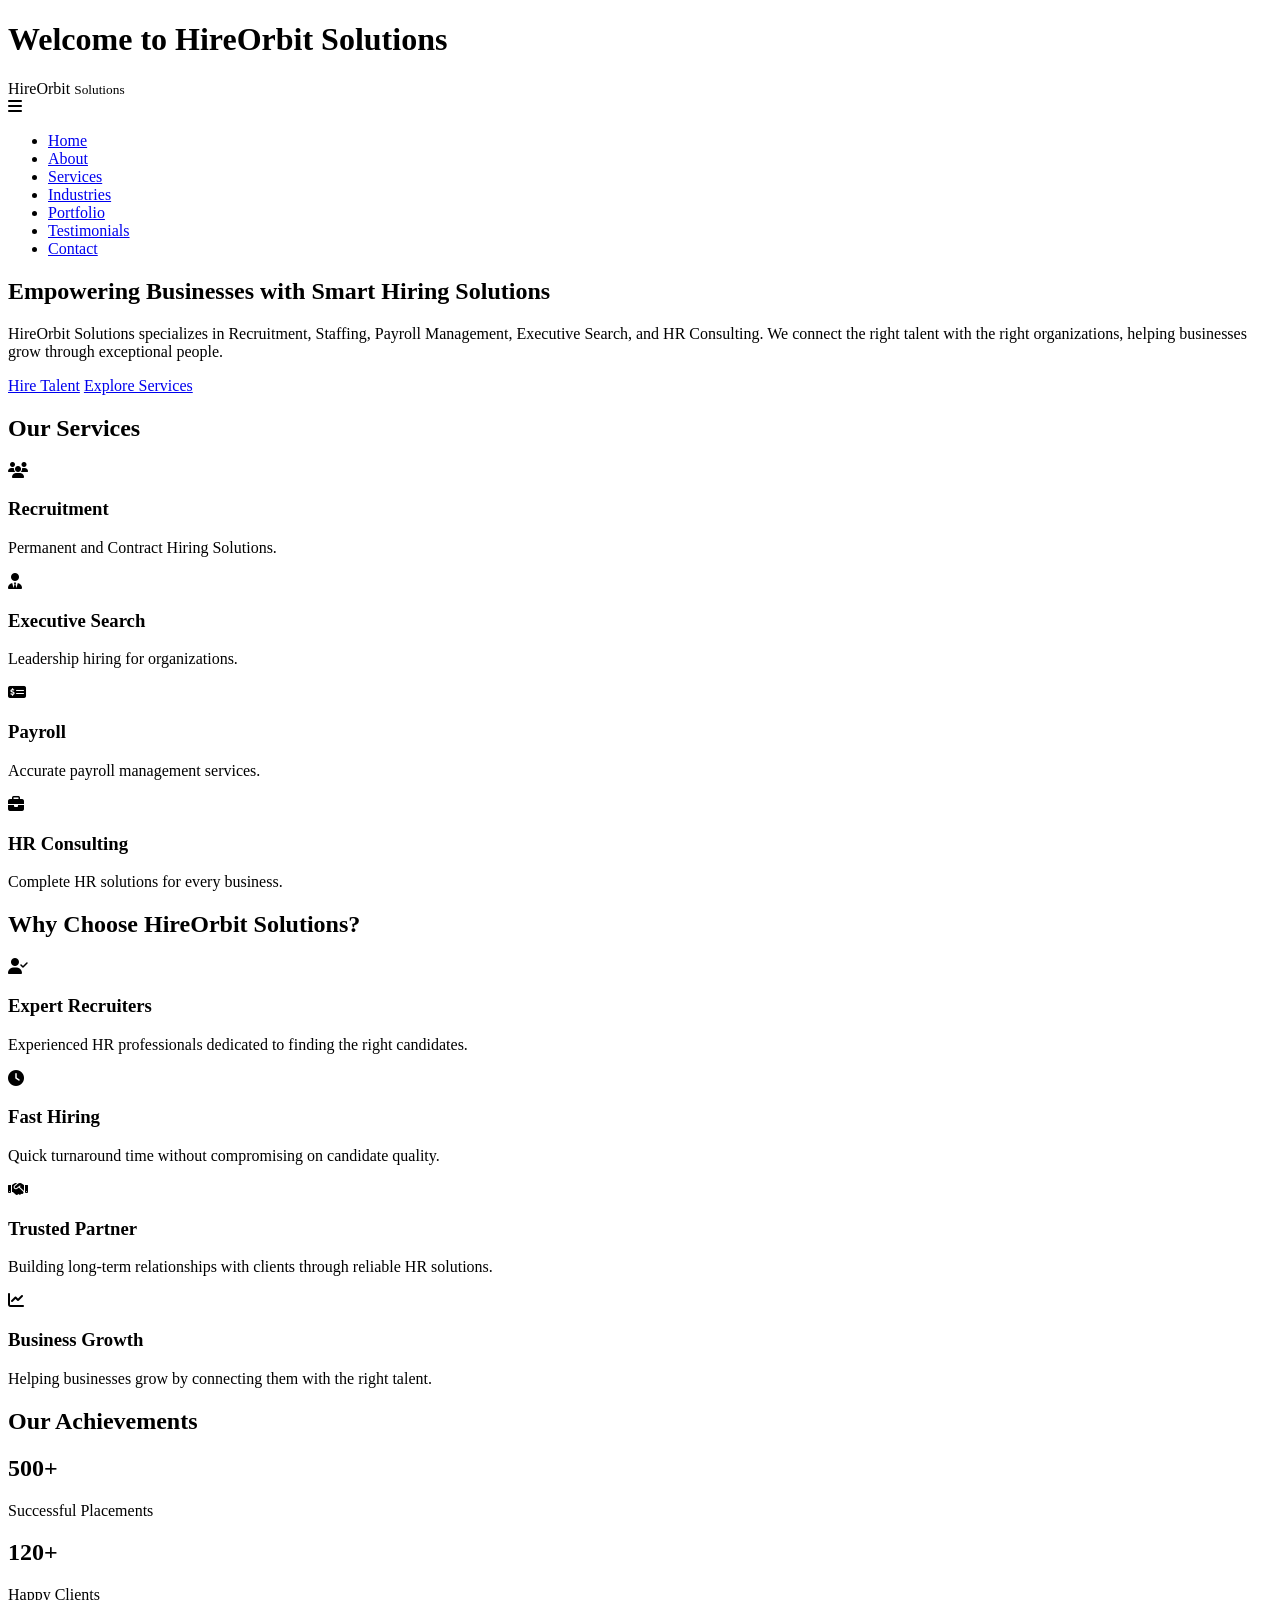
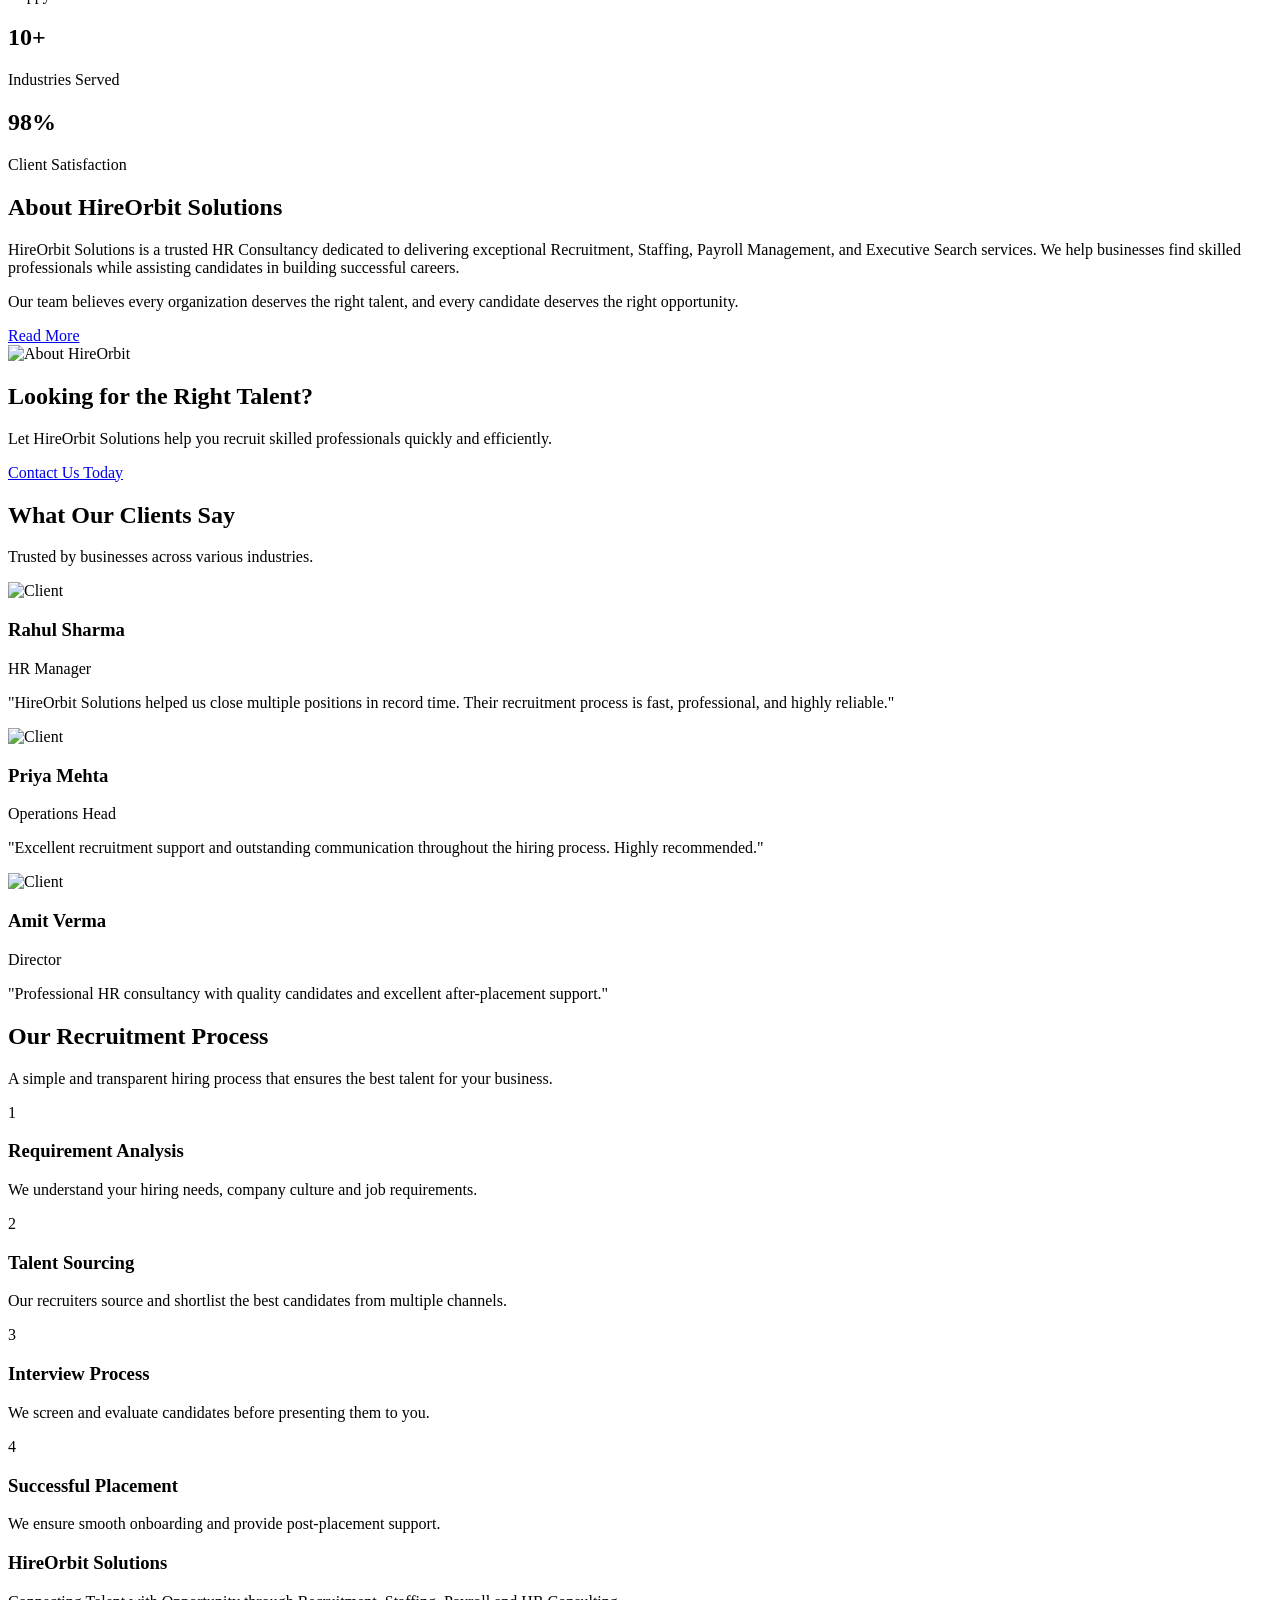
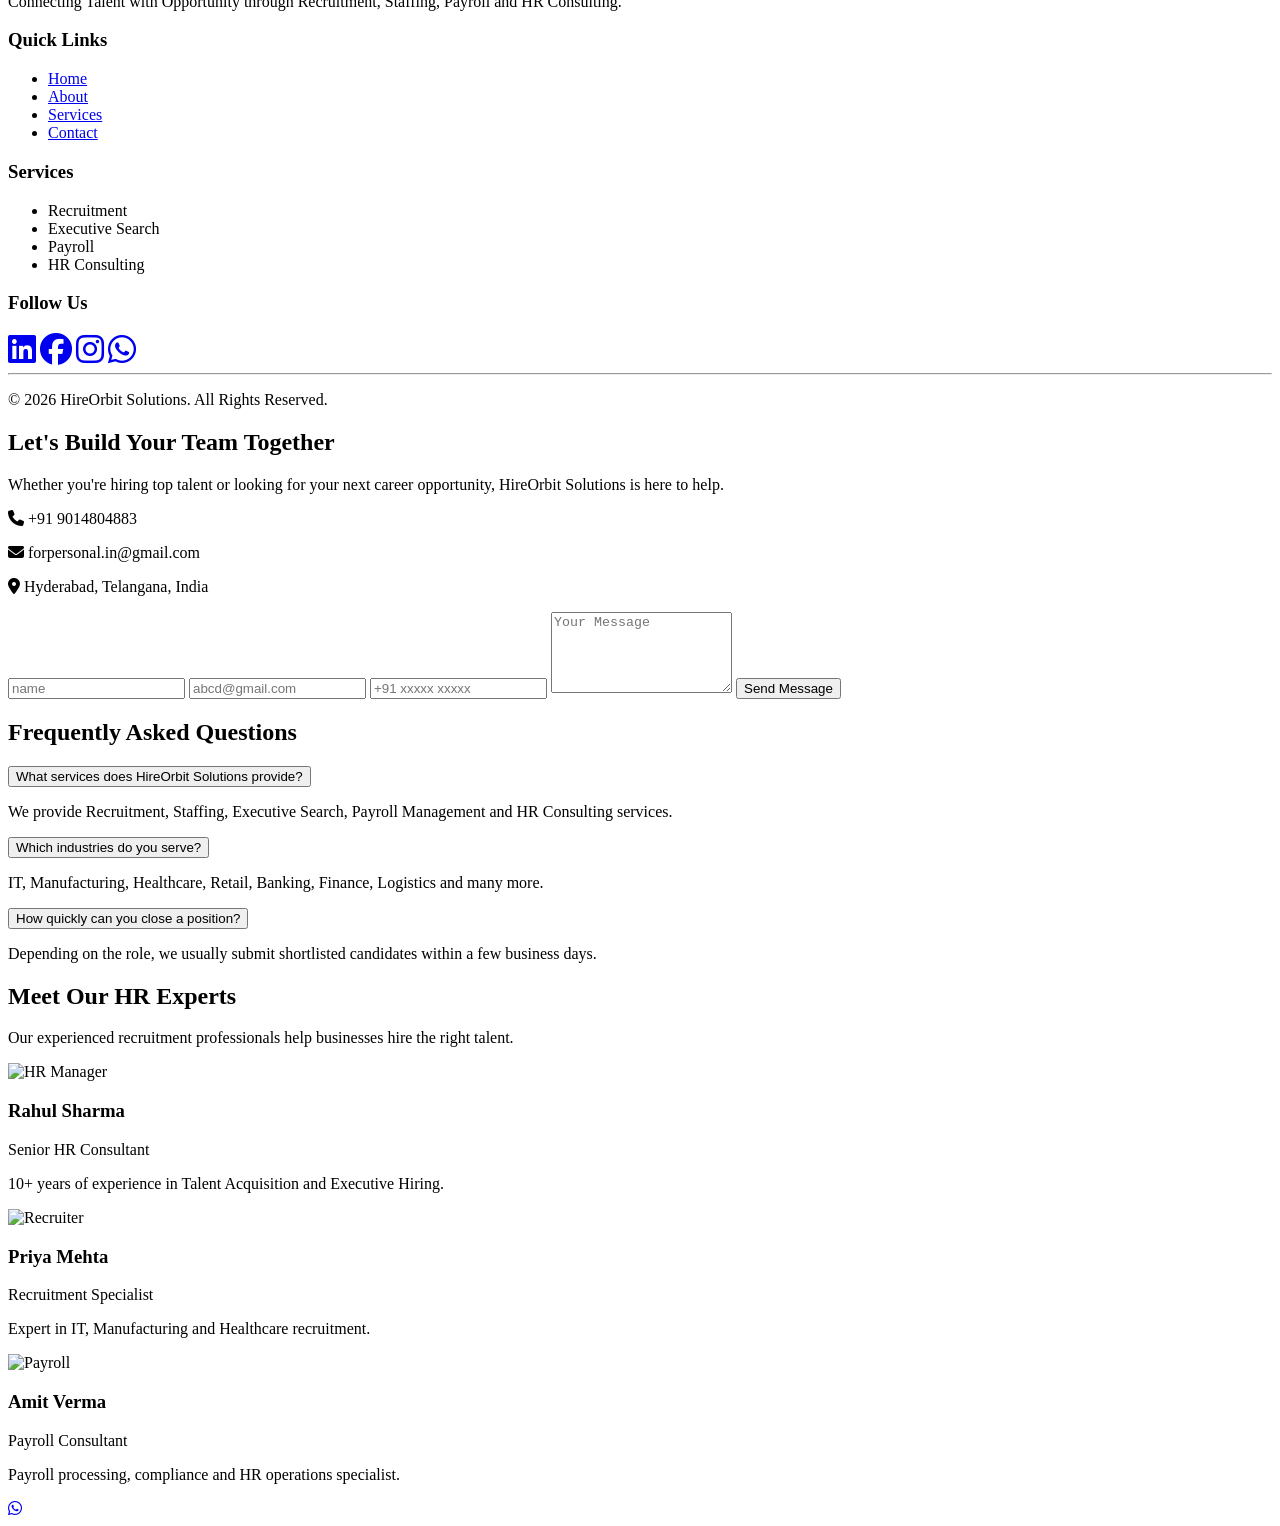
==== index.html @ 3b570f57 "Add files via upload" ====
<!DOCTYPE html>
<html>
<head>
    <title>HireOrbit Solutions</title>
</head>
<body>
    <h1>Welcome to HireOrbit Solutions</h1>
</body>
</html>
<!DOCTYPE html>
<html lang="en">
<head>
    <meta charset="UTF-8">
    <meta name="viewport" content="width=device-width, initial-scale=1.0">
    <title>HireOrbit Solutions</title>

    <!-- CSS -->
    <link rel="stylesheet" href="css/style.css">

    <!-- Google Fonts -->
    <link href="https://fonts.googleapis.com/css2?family=Poppins:wght@300;400;500;600;700&display=swap" rel="stylesheet">

    <!-- Font Awesome -->
    <link rel="stylesheet"
    href="https://cdnjs.cloudflare.com/ajax/libs/font-awesome/6.5.2/css/all.min.css">

</head>

<body>

<!-- Navigation -->

<nav class="navbar">

    <div class="logo">
        <span class="logo-text">
            Hire<span class="orange">Orbit</span>
            <small>Solutions</small>
        </span>
    </div>

    <div class="menu-toggle">
        <i class="fas fa-bars"></i>
    </div>

    <ul class="nav-links">

        <li><a href="#">Home</a></li>
        <li><a href="about.html">About</a></li>
        <li><a href="services.html">Services</a></li>
        <li><a href="industries.html">Industries</a></li>
        <li><a href="portfolio.html">Portfolio</a></li>
        <li><a href="testimonials.html">Testimonials</a></li>
        <li><a href="contact.html">Contact</a></li>

    </ul>

</nav>

<!-- Hero Section -->

<section class="hero">

    <div class="hero-content">

        <h1>
            Empowering Businesses with <span>Smart Hiring Solutions</span>
        </h1>

        <p>
            HireOrbit Solutions specializes in Recruitment, Staffing, Payroll Management, Executive Search, and HR Consulting. We connect the right talent with the right organizations, helping businesses grow through exceptional people.
        </p>

        <div class="hero-buttons">

            <a href="contact.html" class="btn">Hire Talent</a>

            <a href="services.html" class="btn-outline">
                Explore Services
            </a>

        </div>

    </div>

</section>

<!-- Services -->

<section class="services">

<h2>Our Services</h2>

<div class="service-container">

<div class="card">

<i class="fa-solid fa-users"></i>

<h3>Recruitment</h3>

<p>Permanent and Contract Hiring Solutions.</p>

</div>

<div class="card">

<i class="fa-solid fa-user-tie"></i>

<h3>Executive Search</h3>

<p>Leadership hiring for organizations.</p>

</div>

<div class="card">

<i class="fa-solid fa-money-check-dollar"></i>

<h3>Payroll</h3>

<p>Accurate payroll management services.</p>

</div>

<div class="card">

<i class="fa-solid fa-briefcase"></i>

<h3>HR Consulting</h3>

<p>Complete HR solutions for every business.</p>

</div>

</div>

</section>

<section class="why-us">

    <h2>Why Choose HireOrbit Solutions?</h2>

    <div class="service-container">

        <div class="card">
            <i class="fas fa-user-check"></i>
            <h3>Expert Recruiters</h3>
            <p>Experienced HR professionals dedicated to finding the right candidates.</p>
        </div>

        <div class="card">
            <i class="fas fa-clock"></i>
            <h3>Fast Hiring</h3>
            <p>Quick turnaround time without compromising on candidate quality.</p>
        </div>

        <div class="card">
            <i class="fas fa-handshake"></i>
            <h3>Trusted Partner</h3>
            <p>Building long-term relationships with clients through reliable HR solutions.</p>
        </div>

        <div class="card">
            <i class="fas fa-chart-line"></i>
            <h3>Business Growth</h3>
            <p>Helping businesses grow by connecting them with the right talent.</p>
        </div>

    </div>

</section>

<!-- Footer -->

<!-- Statistics Section -->

<section class="stats">

    <h2>Our Achievements</h2>

    <div class="stats-container">

        <div class="stat-box">
            <h1>500+</h1>
            <p>Successful Placements</p>
        </div>

        <div class="stat-box">
            <h1>120+</h1>
            <p>Happy Clients</p>
        </div>

        <div class="stat-box">
            <h1>10+</h1>
            <p>Industries Served</p>
        </div>

        <div class="stat-box">
            <h1>98%</h1>
            <p>Client Satisfaction</p>
        </div>

    </div>

</section>

<section class="about-preview">

<div class="about-text">

<h2>About HireOrbit Solutions</h2>

<p>

HireOrbit Solutions is a trusted HR Consultancy dedicated to delivering exceptional Recruitment, Staffing, Payroll Management, and Executive Search services. We help businesses find skilled professionals while assisting candidates in building successful careers.

</p>

<p>

Our team believes every organization deserves the right talent, and every candidate deserves the right opportunity.

</p>

<a href="about.html" class="btn">

Read More

</a>

</div>

<div class="about-image">

<img src="images/about.jpg" alt="About HireOrbit">

</div>

</section>

<!-- Industries Section -->

<section class="cta">

    <h2>Looking for the Right Talent?</h2>

    <p>
        Let HireOrbit Solutions help you recruit skilled professionals quickly and efficiently.
    </p>

    <a href="contact.html" class="btn">
        Contact Us Today
    </a>

</section>

<!-- Testimonials -->

<section class="testimonials">

    <h2>What Our Clients Say</h2>

    <p class="section-subtitle">
        Trusted by businesses across various industries.
    </p>

    <div class="testimonial-container">

        <div class="testimonial-card">

            <img src="https://randomuser.me/api/portraits/men/32.jpg" alt="Client">

            <h3>Rahul Sharma</h3>

            <span>HR Manager</span>

            <p>
                "HireOrbit Solutions helped us close multiple positions in record time.
                Their recruitment process is fast, professional, and highly reliable."
            </p>

        </div>

        <div class="testimonial-card">

            <img src="https://randomuser.me/api/portraits/women/44.jpg" alt="Client">

            <h3>Priya Mehta</h3>

            <span>Operations Head</span>

            <p>
                "Excellent recruitment support and outstanding communication throughout
                the hiring process. Highly recommended."
            </p>

        </div>

        <div class="testimonial-card">

            <img src="https://randomuser.me/api/portraits/men/51.jpg" alt="Client">

            <h3>Amit Verma</h3>

            <span>Director</span>

            <p>
                "Professional HR consultancy with quality candidates and excellent
                after-placement support."
            </p>

        </div>

    </div>

</section>

<!-- Recruitment Process -->

<section class="process">

    <h2>Our Recruitment Process</h2>

    <p class="section-subtitle">
        A simple and transparent hiring process that ensures the best talent for your business.
    </p>

    <div class="process-container">

        <div class="process-box">
            <div class="number">1</div>
            <h3>Requirement Analysis</h3>
            <p>We understand your hiring needs, company culture and job requirements.</p>
        </div>

        <div class="process-box">
            <div class="number">2</div>
            <h3>Talent Sourcing</h3>
            <p>Our recruiters source and shortlist the best candidates from multiple channels.</p>
        </div>

        <div class="process-box">
            <div class="number">3</div>
            <h3>Interview Process</h3>
            <p>We screen and evaluate candidates before presenting them to you.</p>
        </div>

        <div class="process-box">
            <div class="number">4</div>
            <h3>Successful Placement</h3>
            <p>We ensure smooth onboarding and provide post-placement support.</p>
        </div>

    </div>

</section>

<footer class="footer">

    <div class="footer-container">

        <div>
            <h3>HireOrbit Solutions</h3>
            <p>
                Connecting Talent with Opportunity through Recruitment,
                Staffing, Payroll and HR Consulting.
            </p>
        </div>

        <div>
            <h3>Quick Links</h3>

            <ul>
                <li><a href="index.html">Home</a></li>
                <li><a href="about.html">About</a></li>
                <li><a href="services.html">Services</a></li>
                <li><a href="contact.html">Contact</a></li>
            </ul>
        </div>

        <div>
            <h3>Services</h3>

            <ul>
                <li>Recruitment</li>
                <li>Executive Search</li>
                <li>Payroll</li>
                <li>HR Consulting</li>
            </ul>
        </div>

        <div>
            <h3>Follow Us</h3>

<a href="#"><i class="fab fa-linkedin fa-2x"></i></a>

<a href="#"><i class="fab fa-facebook fa-2x"></i></a>

<a href="#"><i class="fab fa-instagram fa-2x"></i></a>

<a href="#"><i class="fab fa-whatsapp fa-2x"></i></a>

        </div>

    </div>

    <hr>

    <p class="copyright">

        © 2026 HireOrbit Solutions. All Rights Reserved.

    </p>

</footer>

<!-- Contact Section -->

<section class="contact-home">

    <div class="contact-left">

        <h2>Let's Build Your Team Together</h2>

        <p>
            Whether you're hiring top talent or looking for your next career opportunity,
            HireOrbit Solutions is here to help.
        </p>

        <div class="contact-info">

            <p><i class="fas fa-phone"></i> +91 9014804883</p>

            <p><i class="fas fa-envelope"></i> forpersonal.in@gmail.com</p>

            <p><i class="fas fa-map-marker-alt"></i> Hyderabad, Telangana, India</p>

        </div>

    </div>

    <div class="contact-right">

        <form>

            <input type="text" placeholder="name" required>

            <input type="email" placeholder="abcd@gmail.com" required>

            <input type="text" placeholder="+91 xxxxx xxxxx">

            <textarea rows="5" placeholder="Your Message"></textarea>

            <button class="btn">Send Message</button>

        </form>

    </div>

</section>

<!-- FAQ Section -->

<section class="faq">

    <h2>Frequently Asked Questions</h2>

    <div class="faq-item">

        <button class="faq-question">
            What services does HireOrbit Solutions provide?
        </button>

        <div class="faq-answer">
            <p>
                We provide Recruitment, Staffing, Executive Search,
                Payroll Management and HR Consulting services.
            </p>
        </div>

    </div>

    <div class="faq-item">

        <button class="faq-question">
            Which industries do you serve?
        </button>

        <div class="faq-answer">
            <p>
                IT, Manufacturing, Healthcare, Retail,
                Banking, Finance, Logistics and many more.
            </p>
        </div>

    </div>

    <div class="faq-item">

        <button class="faq-question">
            How quickly can you close a position?
        </button>

        <div class="faq-answer">
            <p>
                Depending on the role, we usually submit shortlisted
                candidates within a few business days.
            </p>
        </div>

    </div>

</section>

<!-- Team Section -->

<section class="team">

    <h2>Meet Our HR Experts</h2>

    <p class="section-subtitle">
        Our experienced recruitment professionals help businesses hire the right talent.
    </p>

    <div class="team-container">

        <div class="team-card">

            <img src="images/team1.jpg" alt="HR Manager">

            <h3>Rahul Sharma</h3>

            <span>Senior HR Consultant</span>

            <p>
                10+ years of experience in Talent Acquisition and Executive Hiring.
            </p>

        </div>

        <div class="team-card">

            <img src="images/team2.jpg" alt="Recruiter">

            <h3>Priya Mehta</h3>

            <span>Recruitment Specialist</span>

            <p>
                Expert in IT, Manufacturing and Healthcare recruitment.
            </p>

        </div>

        <div class="team-card">

            <img src="images/team3.jpg" alt="Payroll">

            <h3>Amit Verma</h3>

            <span>Payroll Consultant</span>

            <p>
                Payroll processing, compliance and HR operations specialist.
            </p>

        </div>

    </div>

</section>

</footer>

<script src="js/script.js"></script>

<a href="https://wa.me/+91 9014804883" class="whatsapp" target="_blank">
    <i class="fab fa-whatsapp"></i>
</a>

</body>
</html>
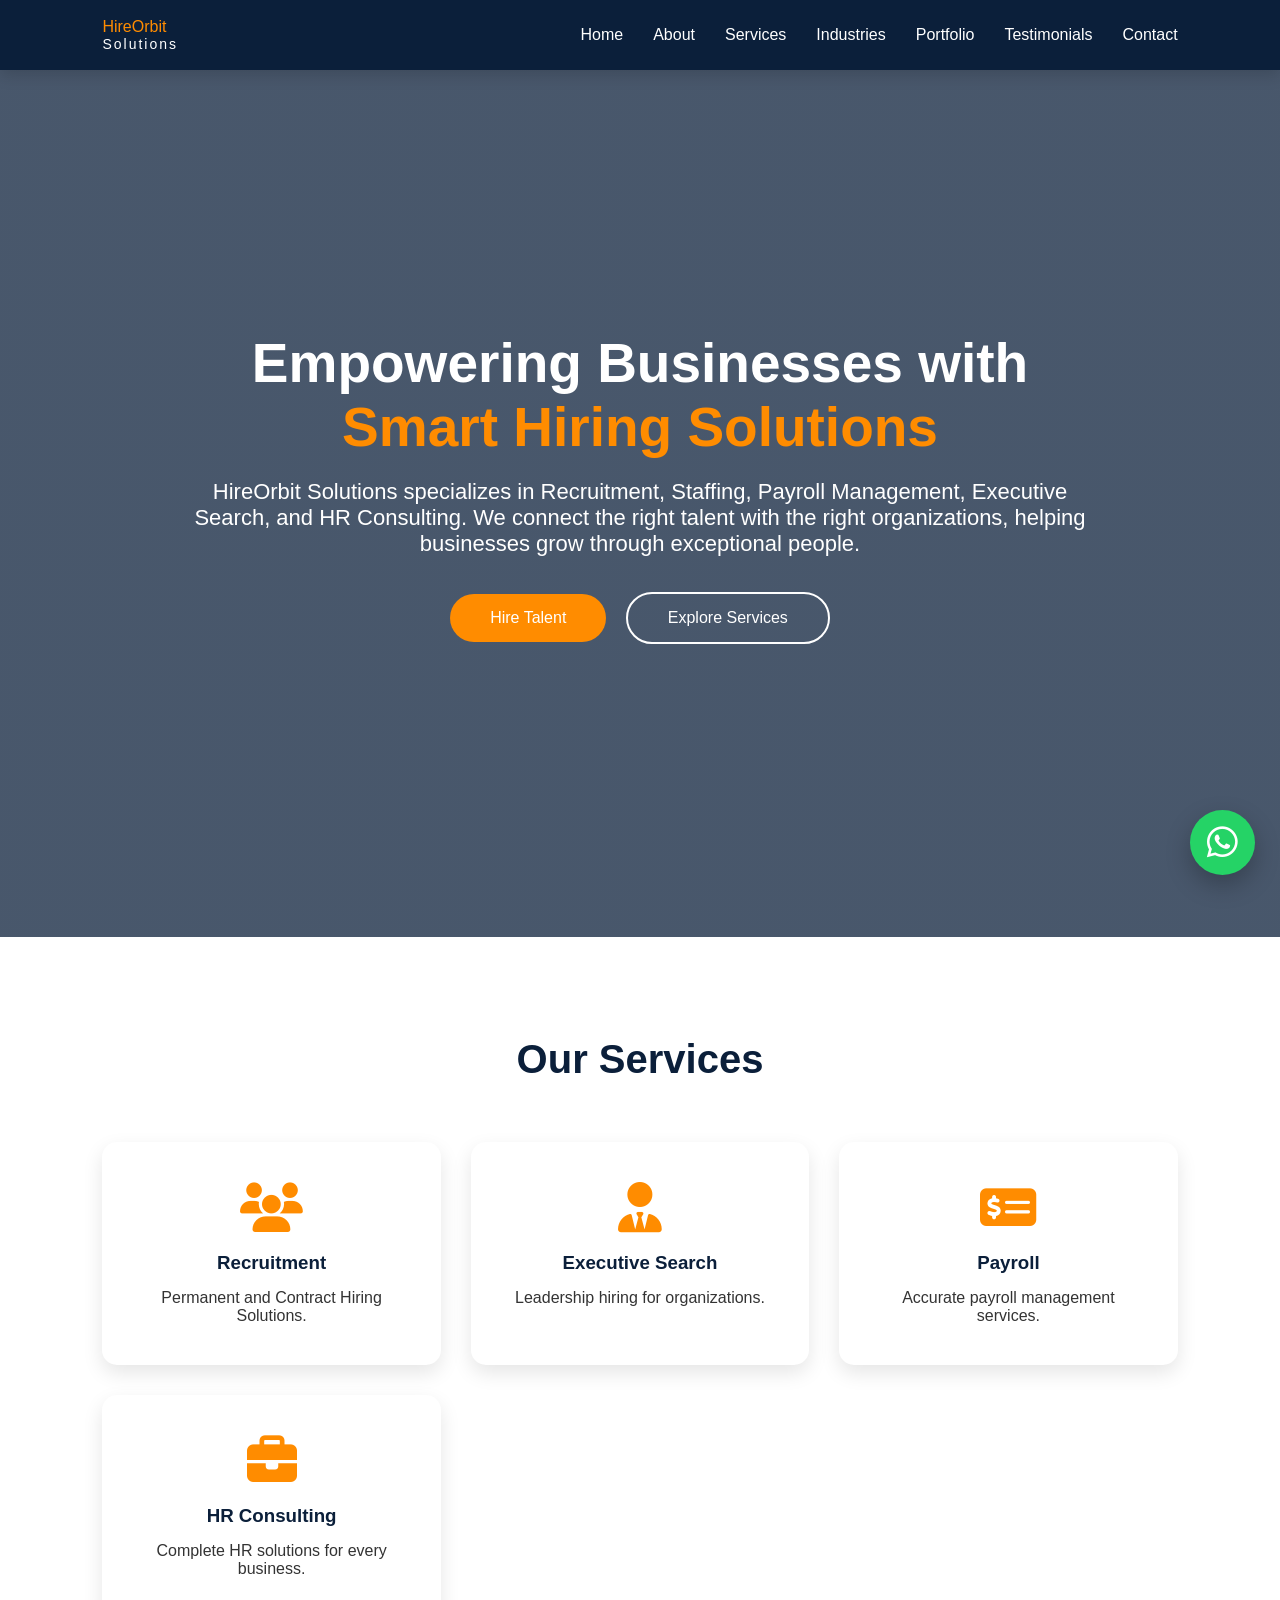
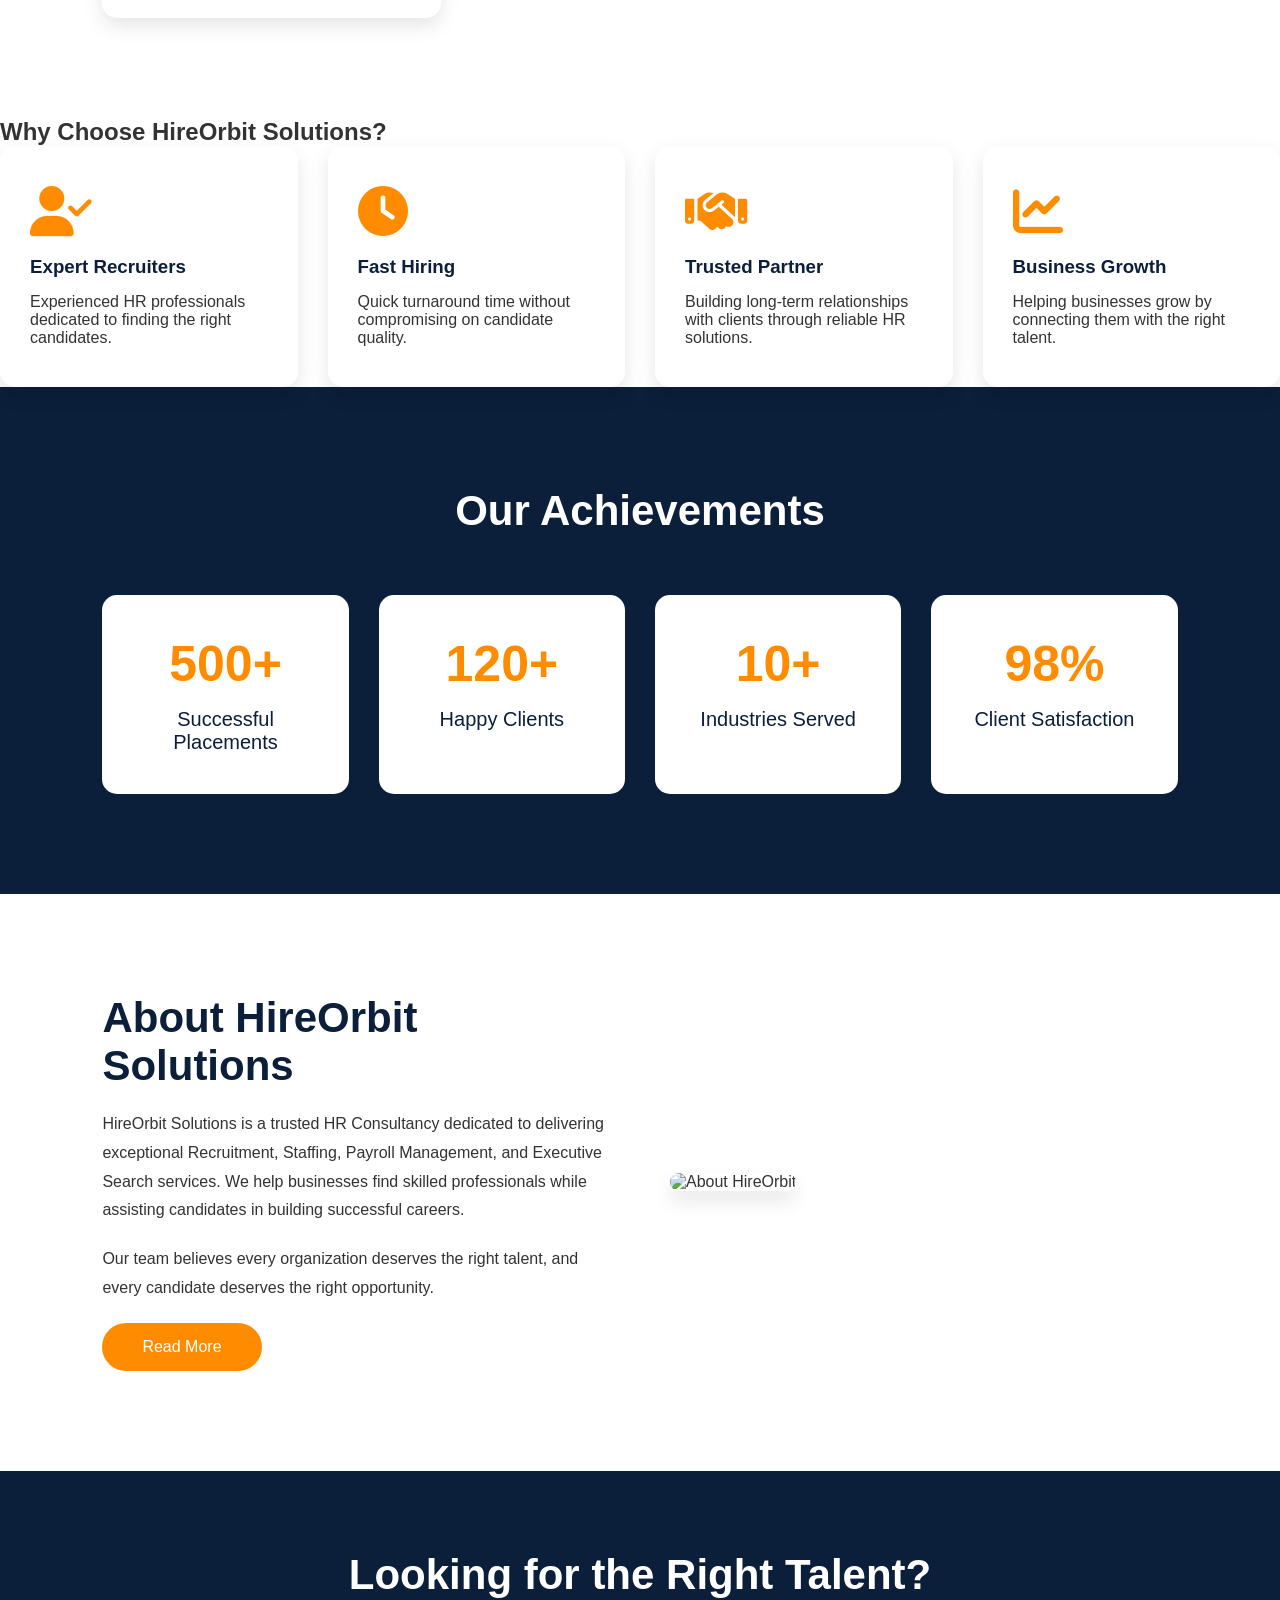
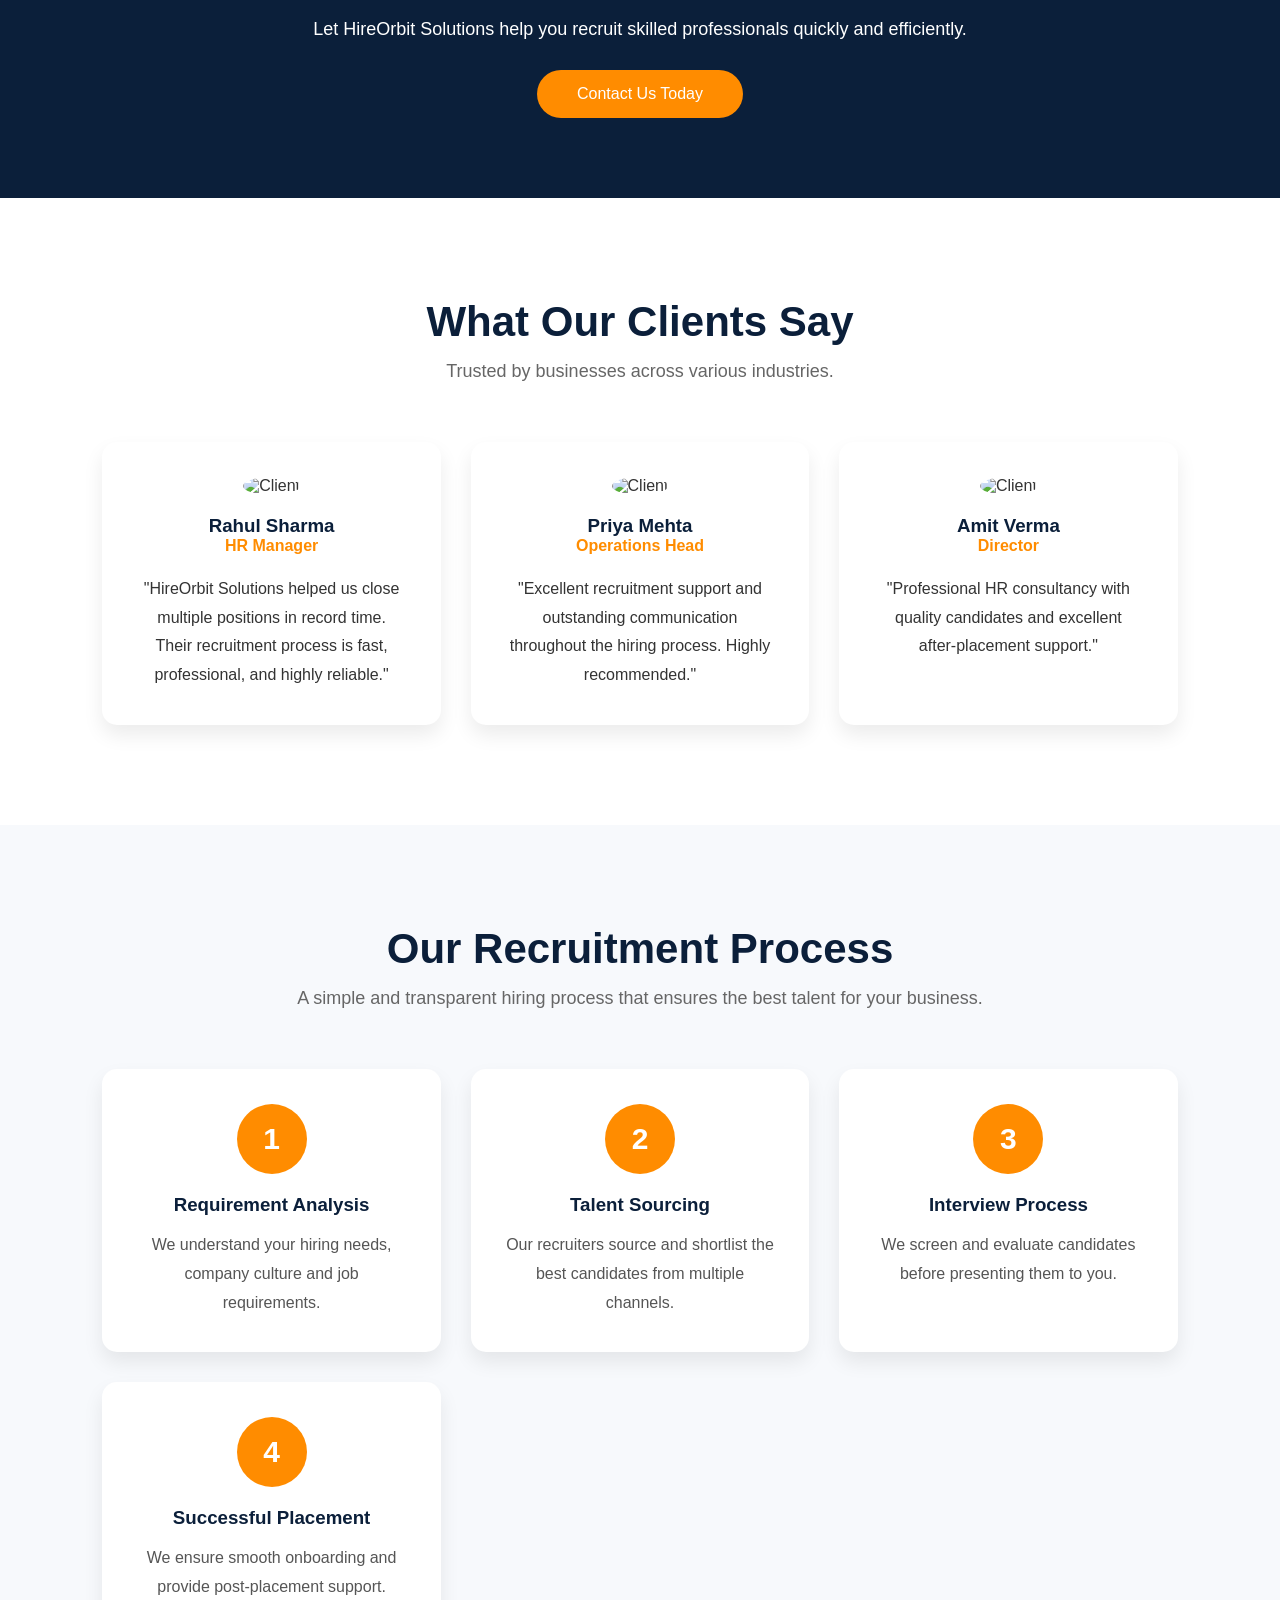
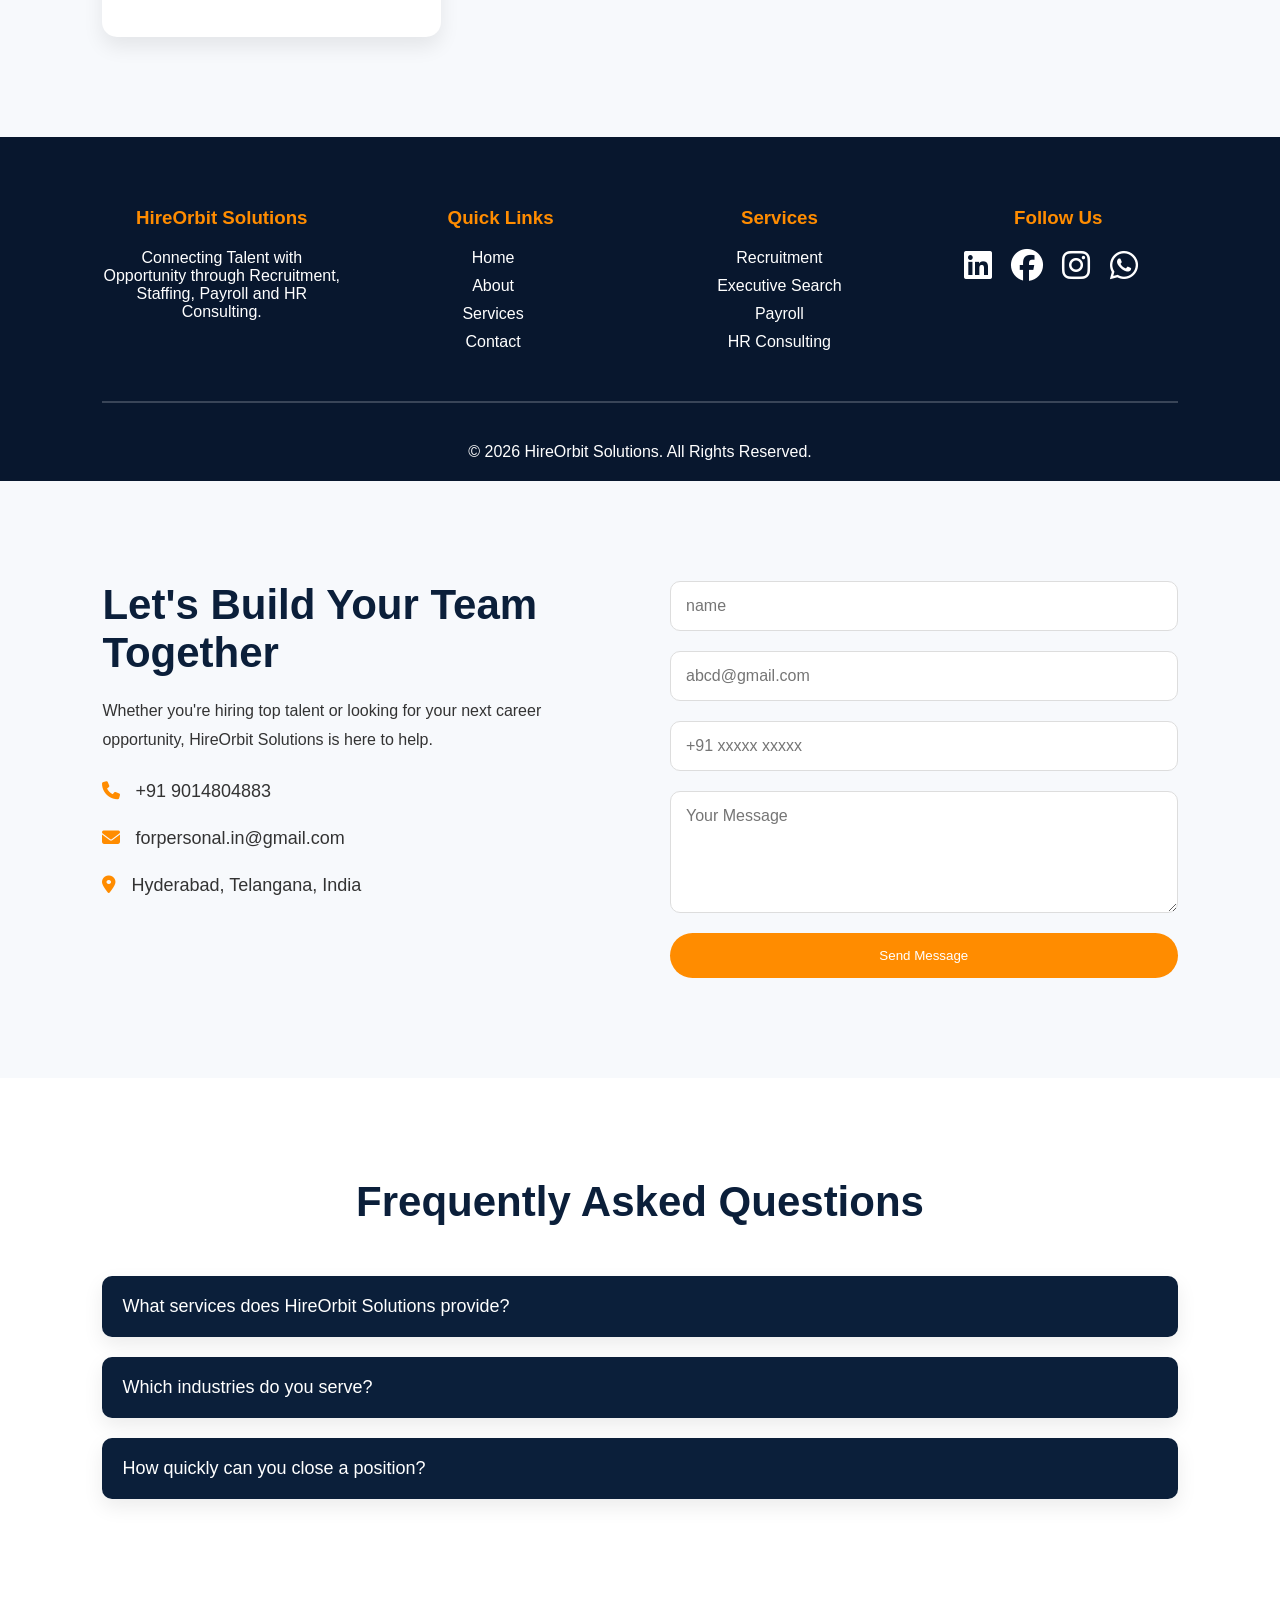
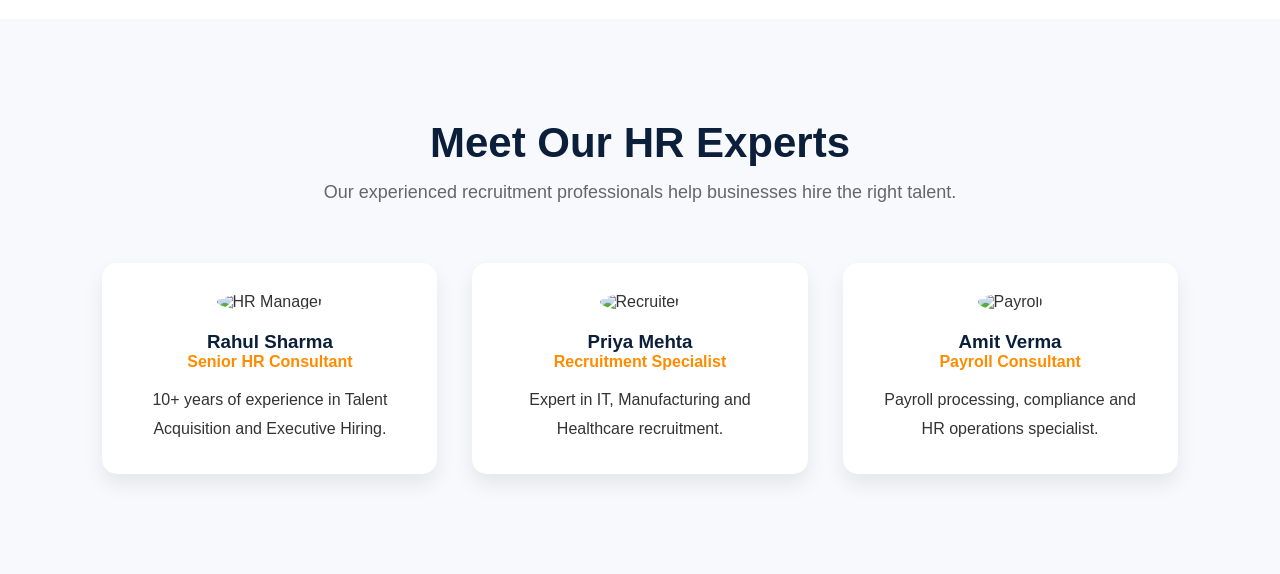
==== commit 7e219d8d: "Add files via upload" ====
--- a/index.html
+++ b/index.html
@@ -15,7 +15,7 @@
     <title>HireOrbit Solutions</title>
 
     <!-- CSS -->
-    <link rel="stylesheet" href="css/style.css">
+    <link rel="stylesheet" href="style.css">
 
     <!-- Google Fonts -->
     <link href="https://fonts.googleapis.com/css2?family=Poppins:wght@300;400;500;600;700&display=swap" rel="stylesheet">
--- a/style.css
+++ b/style.css
@@ -0,0 +1,1238 @@
+/* Google Font */
+*{
+    margin:0;
+    padding:0;
+    box-sizing:border-box;
+    font-family:'Poppins',sans-serif;
+}
+
+html{
+    scroll-behavior:smooth;
+}
+
+body{
+    background:#ffffff;
+    color:#333;
+}
+
+/* Navbar */
+
+.navbar{
+    position:fixed;
+    width:100%;
+    top:0;
+    left:0;
+    display:flex;
+    justify-content:space-between;
+    align-items:center;
+    padding:18px 8%;
+    background:#0B1F3A;
+    z-index:1000;
+    box-shadow:0 5px 15px rgba(0,0,0,.15);
+}
+
+.log.logo-text{
+    color:white;
+    font-size:30px;
+    font-weight:700;
+}
+
+.orange{
+    color:#FF8C00;
+}
+
+.logo small{
+    display:block;
+    font-size:14px;
+    letter-spacing:2px;
+    color:white;
+}
+
+.menu-toggle{
+    display:none;
+    color:white;
+    font-size:28px;
+    cursor:pointer;
+}
+
+.logo span{
+    color:#FF8C00;
+}
+
+.nav-links{
+    display:flex;
+    list-style:none;
+}
+
+.nav-links li{
+    margin-left:30px;
+}
+
+.nav-links a{
+    color:#fff;
+    text-decoration:none;
+    font-weight:500;
+    transition:.3s;
+}
+
+.nav-links a:hover{
+    color:#FF8C00;
+}
+
+/* Hero */
+
+.hero{
+    height:100vh;
+    background:linear-gradient(rgba(11,31,58,.75),rgba(11,31,58,.75)),
+    url("https://images.unsplash.com/photo-1521737604893-d14cc237f11d?auto=format&fit=crop&w=1600&q=80");
+    background-size:cover;
+    background-position:center;
+    display:flex;
+    justify-content:center;
+    align-items:center;
+    text-align:center;
+    color:#fff;
+    padding:20px;
+}
+
+.hero h1{
+    font-size:55px;
+    margin-bottom:20px;
+}
+
+.hero p{
+    font-size:22px;
+    margin-bottom:35px;
+}
+
+.btn{
+    display:inline-block;
+    padding:15px 40px;
+    background:#FF8C00;
+    color:#fff;
+    text-decoration:none;
+    border-radius:50px;
+    transition:.3s;
+}
+
+.btn:hover{
+    background:#fff;
+    color:#0B1F3A;
+}
+
+/* Services */
+
+.services{
+    padding:100px 8%;
+    text-align:center;
+}
+
+.services h2{
+    font-size:40px;
+    color:#0B1F3A;
+    margin-bottom:60px;
+}
+
+.service-container{
+    display:grid;
+    grid-template-columns:repeat(auto-fit,minmax(250px,1fr));
+    gap:30px;
+}
+
+.card{
+    background:#fff;
+    padding:40px 30px;
+    border-radius:15px;
+    box-shadow:0 8px 20px rgba(0,0,0,.1);
+    transition:.4s;
+}
+
+.card:hover{
+    transform:translateY(-10px);
+}
+
+.card i{
+    font-size:50px;
+    color:#FF8C00;
+    margin-bottom:20px;
+}
+
+.card h3{
+    color:#0B1F3A;
+    margin-bottom:15px;
+}
+
+/* Footer */
+
+footer{
+    background:#0B1F3A;
+    color:#fff;
+    text-align:center;
+    padding:25px;
+}
+
+/* Mobile */
+
+@media(max-width:768px){
+
+.menu-toggle{
+    display:block;
+}
+
+.navbar{
+    flex-wrap:wrap;
+}
+
+.nav-links{
+    width:100%;
+    display:none;
+    flex-direction:column;
+    background:#0B1F3A;
+    margin-top:20px;
+}
+
+.nav-links.active{
+    display:flex;
+}
+
+.nav-links li{
+    margin:15px;
+}
+
+.hero h1{
+    font-size:38px;
+}
+
+.hero p{
+    font-size:18px;
+}
+
+.hero span{
+    color:#FF8C00;
+}
+
+.hero-buttons{
+    margin-top:35px;
+}
+
+.btn-outline{
+    display:inline-block;
+    margin-left:15px;
+    padding:15px 40px;
+    border:2px solid white;
+    color:white;
+    text-decoration:none;
+    border-radius:40px;
+    transition:.4s;
+}
+
+.btn-outline:hover{
+    background:white;
+    color:#0B1F3A;
+}
+
+.hero-content{
+    animation:fadeUp 1.5s ease;
+}
+
+@keyframes fadeUp{
+
+0%{
+opacity:0;
+transform:translateY(60px);
+}
+
+100%{
+opacity:1;
+transform:translateY(0);
+}
+
+}
+
+.why-us{
+    background:#f5f8fc;
+    padding:100px 8%;
+    text-align:center;
+}
+
+.why-us h2{
+    font-size:40px;
+    color:#0B1F3A;
+    margin-bottom:60px;
+}
+
+}
+.hero span{
+    color:#FF8C00;
+}
+
+.hero-buttons{
+    margin-top:35px;
+}
+
+.btn-outline{
+    display:inline-block;
+    margin-left:15px;
+    padding:15px 40px;
+    border:2px solid white;
+    color:white;
+    text-decoration:none;
+    border-radius:40px;
+    transition:.4s;
+}
+
+.btn-outline:hover{
+    background:white;
+    color:#0B1F3A;
+}
+
+.hero-content{
+    max-width:900px;
+    margin:auto;
+    animation:fadeUp 1.5s ease;
+}
+
+@keyframes fadeUp{
+
+0%{
+opacity:0;
+transform:translateY(60px);
+}
+
+100%{
+opacity:1;
+transform:translateY(0);
+}
+
+}
+
+/* Statistics */
+
+.stats{
+
+background:#0B1F3A;
+padding:100px 8%;
+text-align:center;
+color:white;
+
+}
+
+.stats h2{
+
+font-size:42px;
+margin-bottom:60px;
+
+}
+
+.stats-container{
+
+display:grid;
+grid-template-columns:repeat(auto-fit,minmax(220px,1fr));
+gap:30px;
+
+}
+
+.stat-box{
+
+background:white;
+color:#0B1F3A;
+padding:40px;
+border-radius:15px;
+transition:.4s;
+
+}
+
+.stat-box:hover{
+
+transform:translateY(-10px);
+
+}
+
+.stat-box h1{
+
+font-size:50px;
+color:#FF8C00;
+
+}
+
+.stat-box p{
+
+font-size:20px;
+margin-top:15px;
+
+}
+
+/* About Preview */
+
+.about-preview{
+
+padding:100px 8%;
+display:grid;
+grid-template-columns:1fr 1fr;
+gap:60px;
+align-items:center;
+
+}
+
+.about-preview img{
+
+width:100%;
+border-radius:20px;
+box-shadow:0 15px 25px rgba(0,0,0,.15);
+
+}
+
+.about-preview h2{
+
+font-size:42px;
+color:#0B1F3A;
+margin-bottom:20px;
+
+}
+
+.about-preview p{
+
+line-height:1.8;
+margin-bottom:20px;
+
+}
+
+@media(max-width:768px){
+
+.about-preview{
+
+grid-template-columns:1fr;
+
+}
+
+}
+
+/* Industries Section */
+
+.industries{
+    padding:100px 8%;
+    background:#f8f9fc;
+}
+
+.industries h2{
+    text-align:center;
+    font-size:42px;
+    color:#0B1F3A;
+    margin-bottom:15px;
+}
+
+.section-subtitle{
+    text-align:center;
+    color:#666;
+    margin-bottom:60px;
+    font-size:18px;
+}
+
+.industry-grid{
+    display:grid;
+    grid-template-columns:repeat(auto-fit,minmax(300px,1fr));
+    gap:30px;
+}
+
+.industry-card{
+    background:#fff;
+    padding:35px;
+    border-radius:15px;
+    text-align:center;
+    transition:.4s;
+    box-shadow:0 10px 20px rgba(0,0,0,.08);
+}
+
+.industry-card:hover{
+    transform:translateY(-10px);
+}
+
+.industry-card i{
+    font-size:50px;
+    color:#FF8C00;
+    margin-bottom:20px;
+}
+
+.industry-card h3{
+    color:#0B1F3A;
+    margin-bottom:15px;
+}
+
+.industry-card p{
+    color:#555;
+    line-height:1.7;
+}
+
+/* CTA */
+
+.cta{
+    background:#0B1F3A;
+    color:#fff;
+    text-align:center;
+    padding:80px 20px;
+}
+
+.cta h2{
+    font-size:42px;
+    margin-bottom:20px;
+}
+
+.cta p{
+    font-size:18px;
+    margin-bottom:30px;
+}
+
+/* Testimonials */
+
+.testimonials{
+
+    padding:100px 8%;
+    background:#ffffff;
+    text-align:center;
+
+}
+
+.testimonials h2{
+
+    font-size:42px;
+    color:#0B1F3A;
+    margin-bottom:15px;
+
+}
+
+.testimonial-container{
+
+    display:grid;
+    grid-template-columns:repeat(auto-fit,minmax(320px,1fr));
+    gap:30px;
+    margin-top:50px;
+
+}
+
+.testimonial-card{
+
+    background:#fff;
+    padding:35px;
+    border-radius:15px;
+    box-shadow:0 10px 20px rgba(0,0,0,.08);
+    transition:.4s;
+
+}
+
+.testimonial-card:hover{
+
+    transform:translateY(-10px);
+
+}
+
+.testimonial-card img{
+
+    width:90px;
+    height:90px;
+    border-radius:50%;
+    margin-bottom:20px;
+
+}
+
+.testimonial-card h3{
+
+    color:#0B1F3A;
+
+}
+
+.testimonial-card span{
+
+    color:#FF8C00;
+    font-weight:600;
+
+}
+
+.testimonial-card p{
+
+    margin-top:20px;
+    line-height:1.8;
+
+}
+
+/* WhatsApp */
+
+.whatsapp{
+
+    position:fixed;
+    right:25px;
+    bottom:25px;
+    width:65px;
+    height:65px;
+    background:#25D366;
+    color:white;
+    border-radius:50%;
+    display:flex;
+    justify-content:center;
+    align-items:center;
+    font-size:35px;
+    text-decoration:none;
+    box-shadow:0 10px 25px rgba(0,0,0,.25);
+    z-index:999;
+
+}
+
+.whatsapp:hover{
+
+    transform:scale(1.1);
+    transition:.3s;
+
+}
+
+/* Recruitment Process */
+
+.process{
+    padding:100px 8%;
+    background:#f7f9fc;
+    text-align:center;
+}
+
+.process h2{
+    font-size:42px;
+    color:#0B1F3A;
+    margin-bottom:15px;
+}
+
+.process-container{
+    display:grid;
+    grid-template-columns:repeat(auto-fit,minmax(250px,1fr));
+    gap:30px;
+    margin-top:50px;
+}
+
+.process-box{
+    background:#fff;
+    padding:35px;
+    border-radius:15px;
+    box-shadow:0 10px 20px rgba(0,0,0,.08);
+    transition:.4s;
+}
+
+.process-box:hover{
+    transform:translateY(-10px);
+}
+
+.number{
+    width:70px;
+    height:70px;
+    margin:auto;
+    background:#FF8C00;
+    color:#fff;
+    font-size:30px;
+    font-weight:bold;
+    border-radius:50%;
+    display:flex;
+    align-items:center;
+    justify-content:center;
+    margin-bottom:20px;
+}
+
+.process-box h3{
+    color:#0B1F3A;
+    margin-bottom:15px;
+}
+
+.process-box p{
+    color:#555;
+    line-height:1.8;
+}
+
+/* Clients */
+
+.clients{
+    padding:100px 8%;
+    text-align:center;
+    background:#ffffff;
+}
+
+.client-grid{
+    display:grid;
+    grid-template-columns:repeat(auto-fit,minmax(220px,1fr));
+    gap:25px;
+    margin-top:50px;
+}
+
+.client-logo{
+    padding:35px;
+    background:#f5f5f5;
+    border-radius:12px;
+    font-size:22px;
+    font-weight:600;
+    color:#0B1F3A;
+    transition:.3s;
+}
+
+.client-logo:hover{
+    background:#FF8C00;
+    color:white;
+}
+
+/* Contact Home */
+
+.contact-home{
+
+padding:100px 8%;
+display:grid;
+grid-template-columns:1fr 1fr;
+gap:60px;
+background:#f7f9fc;
+
+}
+
+.contact-left h2{
+
+font-size:42px;
+color:#0B1F3A;
+margin-bottom:20px;
+
+}
+
+.contact-left p{
+
+line-height:1.8;
+margin-bottom:20px;
+
+}
+
+.contact-info p{
+
+margin:15px 0;
+font-size:18px;
+
+}
+
+.contact-info i{
+
+color:#FF8C00;
+margin-right:10px;
+
+}
+
+.contact-right form{
+
+display:flex;
+flex-direction:column;
+
+}
+
+.contact-right input,
+.contact-right textarea{
+
+padding:15px;
+margin-bottom:20px;
+border:1px solid #ddd;
+border-radius:10px;
+font-size:16px;
+
+}
+
+.contact-right button{
+
+border:none;
+cursor:pointer;
+
+}
+
+@media(max-width:768px){
+
+.contact-home{
+
+grid-template-columns:1fr;
+
+}
+
+}
+
+/* Footer */
+
+.footer{
+
+background:#08172e;
+color:white;
+padding:70px 8% 20px;
+
+}
+
+.footer-container{
+
+display:grid;
+grid-template-columns:repeat(auto-fit,minmax(220px,1fr));
+gap:40px;
+
+}
+
+.footer h3{
+
+margin-bottom:20px;
+color:#FF8C00;
+
+}
+
+.footer ul{
+
+list-style:none;
+
+}
+
+.footer ul li{
+
+margin-bottom:10px;
+
+}
+
+.footer ul li a{
+
+color:white;
+text-decoration:none;
+
+}
+
+.footer ul li a:hover{
+
+color:#FF8C00;
+
+}
+
+.footer hr{
+
+margin:40px 0;
+border:.5px solid rgba(255,255,255,.2);
+
+}
+
+.copyright{
+
+text-align:center;
+
+}
+/* FAQ */
+
+.faq{
+
+padding:100px 8%;
+background:#ffffff;
+
+}
+
+.faq h2{
+
+text-align:center;
+font-size:42px;
+color:#0B1F3A;
+margin-bottom:50px;
+
+}
+
+.faq-item{
+
+margin-bottom:20px;
+border-radius:10px;
+overflow:hidden;
+box-shadow:0 8px 20px rgba(0,0,0,.08);
+
+}
+
+.faq-question{
+
+width:100%;
+padding:20px;
+background:#0B1F3A;
+color:white;
+font-size:18px;
+border:none;
+text-align:left;
+cursor:pointer;
+
+}
+
+.faq-answer{
+
+display:none;
+padding:20px;
+background:#f8f8f8;
+
+}
+
+.faq-answer p{
+
+line-height:1.8;
+
+}
+/* Team */
+
+.team{
+
+padding:100px 8%;
+background:#f8f9fc;
+text-align:center;
+
+}
+
+.team h2{
+
+font-size:42px;
+color:#0B1F3A;
+margin-bottom:15px;
+
+}
+
+.team-container{
+
+display:grid;
+grid-template-columns:repeat(auto-fit,minmax(280px,1fr));
+gap:35px;
+margin-top:50px;
+
+}
+
+.team-card{
+
+background:white;
+border-radius:15px;
+padding:30px;
+box-shadow:0 10px 20px rgba(0,0,0,.08);
+transition:.4s;
+
+}
+
+.team-card:hover{
+
+transform:translateY(-10px);
+
+}
+
+.team-card img{
+
+width:150px;
+height:150px;
+border-radius:50%;
+object-fit:cover;
+margin-bottom:20px;
+
+}
+
+.team-card h3{
+
+color:#0B1F3A;
+
+}
+
+.team-card span{
+
+color:#FF8C00;
+font-weight:600;
+
+}
+
+.team-card p{
+
+margin-top:15px;
+line-height:1.8;
+
+}
+.footer a{
+
+color:white;
+margin-right:15px;
+transition:.3s;
+
+}
+
+.footer a:hover{
+
+color:#FF8C00;
+
+}
+
+-banner{
+
+margin-top:80px;
+background:#0B1F3A;
+color:white;
+padding:100px 20px;
+text-align:center;
+
+}
+
+.page-banner h1{
+
+font-size:48px;
+
+}
+
+.page-banner p{
+
+margin-top:15px;
+font-size:20px;
+
+}
+/* About Page */
+
+.about-page{
+    padding:100px 8%;
+    display:grid;
+    grid-template-columns:1fr 1fr;
+    gap:60px;
+    align-items:center;
+}
+
+.about-image img{
+    width:100%;
+    border-radius:15px;
+    box-shadow:0 10px 20px rgba(0,0,0,.1);
+}
+
+.about-content h2{
+    font-size:42px;
+    color:#0B1F3A;
+    margin-bottom:20px;
+}
+
+.about-content h3{
+    color:#FF8C00;
+    margin-top:25px;
+}
+
+.about-content p{
+    line-height:1.8;
+    margin-top:15px;
+}
+
+@media(max-width:768px){
+
+.about-page{
+grid-template-columns:1fr;
+}
+
+}
+
+/* Portfolio */
+
+.portfolio{
+
+padding:100px 8%;
+background:#ffffff;
+text-align:center;
+
+}
+
+.portfolio h2{
+
+font-size:42px;
+color:#0B1F3A;
+margin-bottom:50px;
+
+}
+
+.portfolio-grid{
+
+display:grid;
+grid-template-columns:repeat(auto-fit,minmax(280px,1fr));
+gap:30px;
+
+}
+
+.portfolio-card{
+
+background:#fff;
+padding:35px;
+border-radius:15px;
+box-shadow:0 10px 20px rgba(0,0,0,.08);
+transition:.4s;
+
+}
+
+.portfolio-card:hover{
+
+transform:translateY(-10px);
+
+}
+
+.portfolio-card i{
+
+font-size:55px;
+color:#FF8C00;
+margin-bottom:20px;
+
+}
+
+.portfolio-card h3{
+
+color:#0B1F3A;
+margin-bottom:15px;
+
+}
+
+.portfolio-card p{
+
+line-height:1.8;
+
+}
+
+/* Portfolio */
+
+.portfolio{
+
+padding:100px 8%;
+background:#ffffff;
+text-align:center;
+
+}
+
+.portfolio h2{
+
+font-size:42px;
+color:#0B1F3A;
+margin-bottom:50px;
+
+}
+
+.portfolio-grid{
+
+display:grid;
+grid-template-columns:repeat(auto-fit,minmax(280px,1fr));
+gap:30px;
+
+}
+
+.portfolio-card{
+
+background:#fff;
+padding:35px;
+border-radius:15px;
+box-shadow:0 10px 20px rgba(0,0,0,.08);
+transition:.4s;
+
+}
+
+.portfolio-card:hover{
+
+transform:translateY(-10px);
+
+}
+
+.portfolio-card i{
+
+font-size:55px;
+color:#FF8C00;
+margin-bottom:20px;
+
+}
+
+.portfolio-card h3{
+
+color:#0B1F3A;
+margin-bottom:15px;
+
+}
+
+.portfolio-card p{
+
+line-height:1.8;
+
+}
+/* Contact Page */
+
+.contact-page{
+
+padding:100px 8%;
+
+display:grid;
+
+grid-template-columns:1fr 1fr;
+
+gap:50px;
+
+}
+
+.contact-info-box{
+
+background:#0B1F3A;
+
+color:white;
+
+padding:40px;
+
+border-radius:15px;
+
+}
+
+.contact-info-box h2{
+
+margin-bottom:25px;
+
+}
+
+.contact-info-box p{
+
+margin:20px 0;
+
+font-size:18px;
+
+}
+
+.contact-info-box i{
+
+color:#FF8C00;
+
+margin-right:10px;
+
+}
+
+.contact-form-box{
+
+background:white;
+
+padding:40px;
+
+border-radius:15px;
+
+box-shadow:0 10px 20px rgba(0,0,0,.1);
+
+}
+
+.contact-form-box input,
+
+.contact-form-box textarea{
+
+width:100%;
+
+padding:15px;
+
+margin-bottom:20px;
+
+border:1px solid #ddd;
+
+border-radius:8px;
+
+font-size:16px;
+
+}
+
+.contact-form-box button{
+
+border:none;
+
+cursor:pointer;
+
+}
+
+.map{
+
+padding:0 8% 100px;
+
+}
+
+@media(max-width:768px){
+
+.contact-page{
+
+grid-template-columns:1fr;
+
+}
+
+}
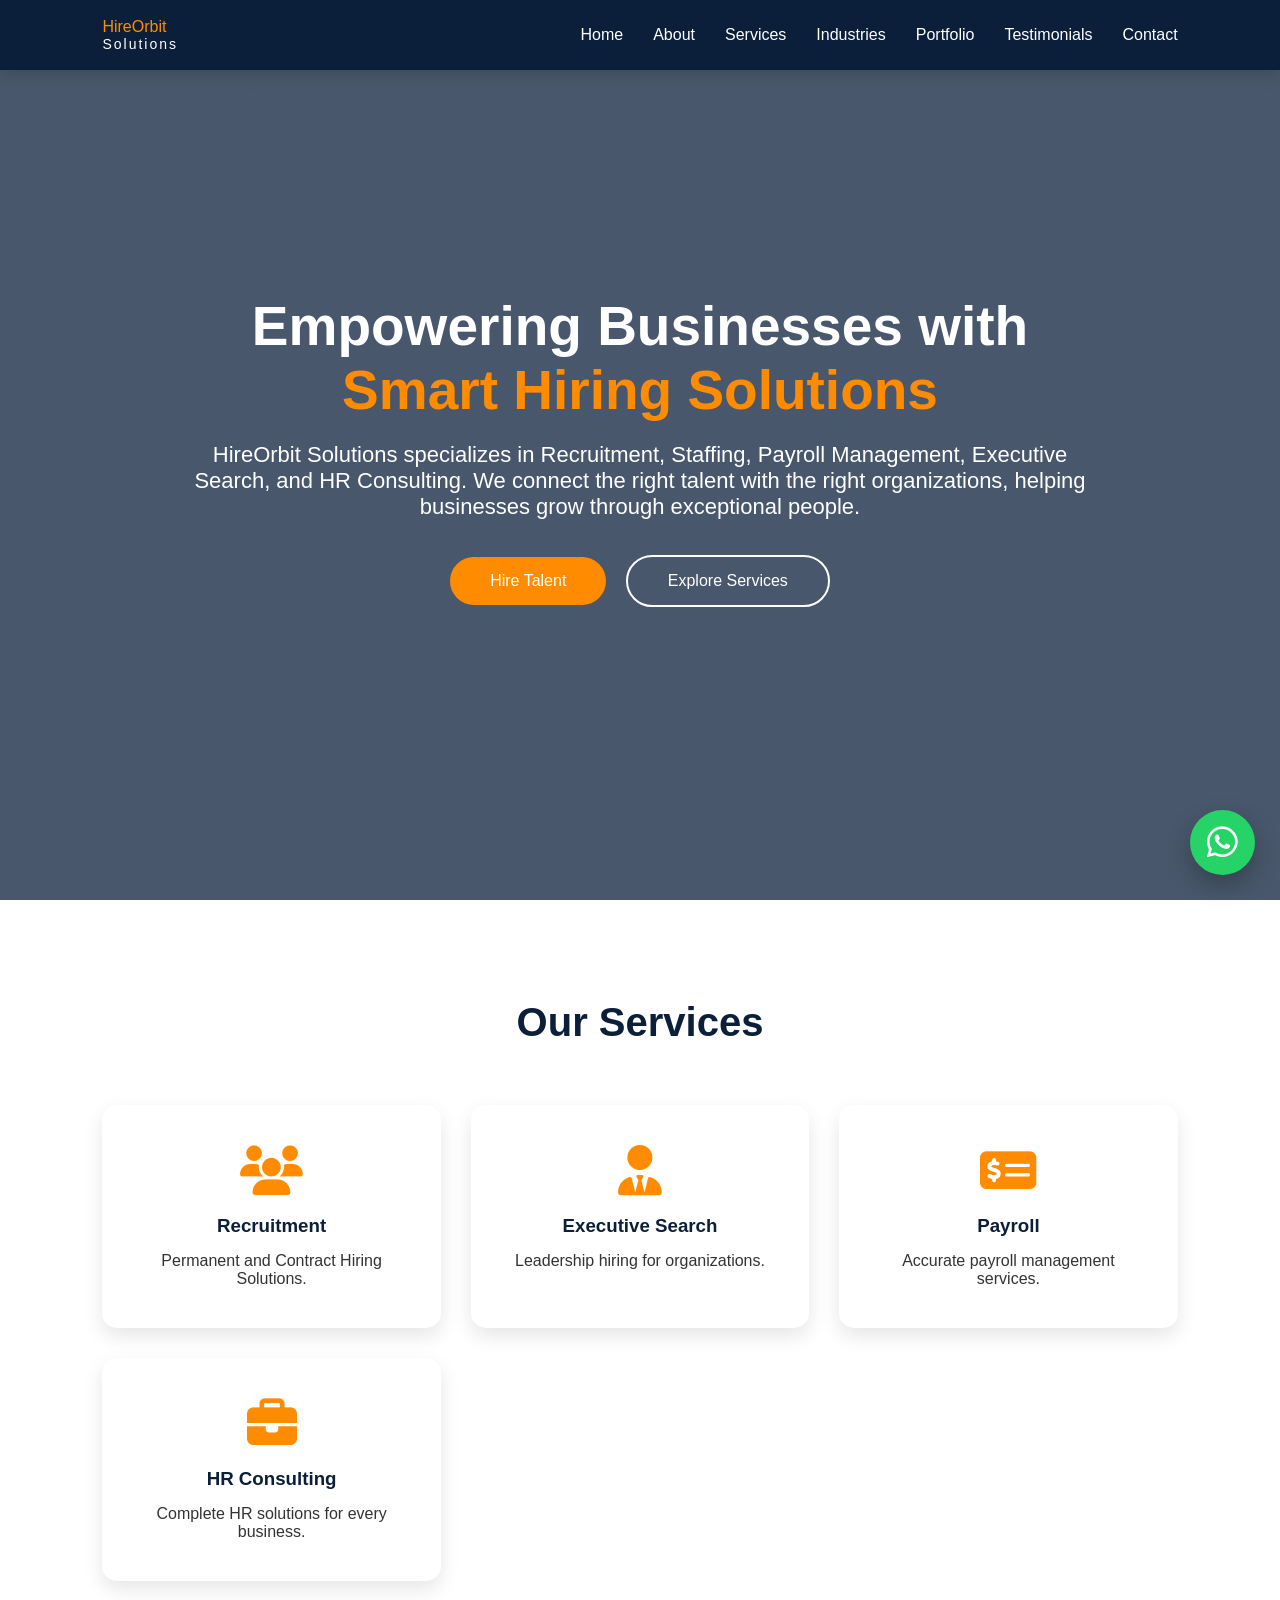
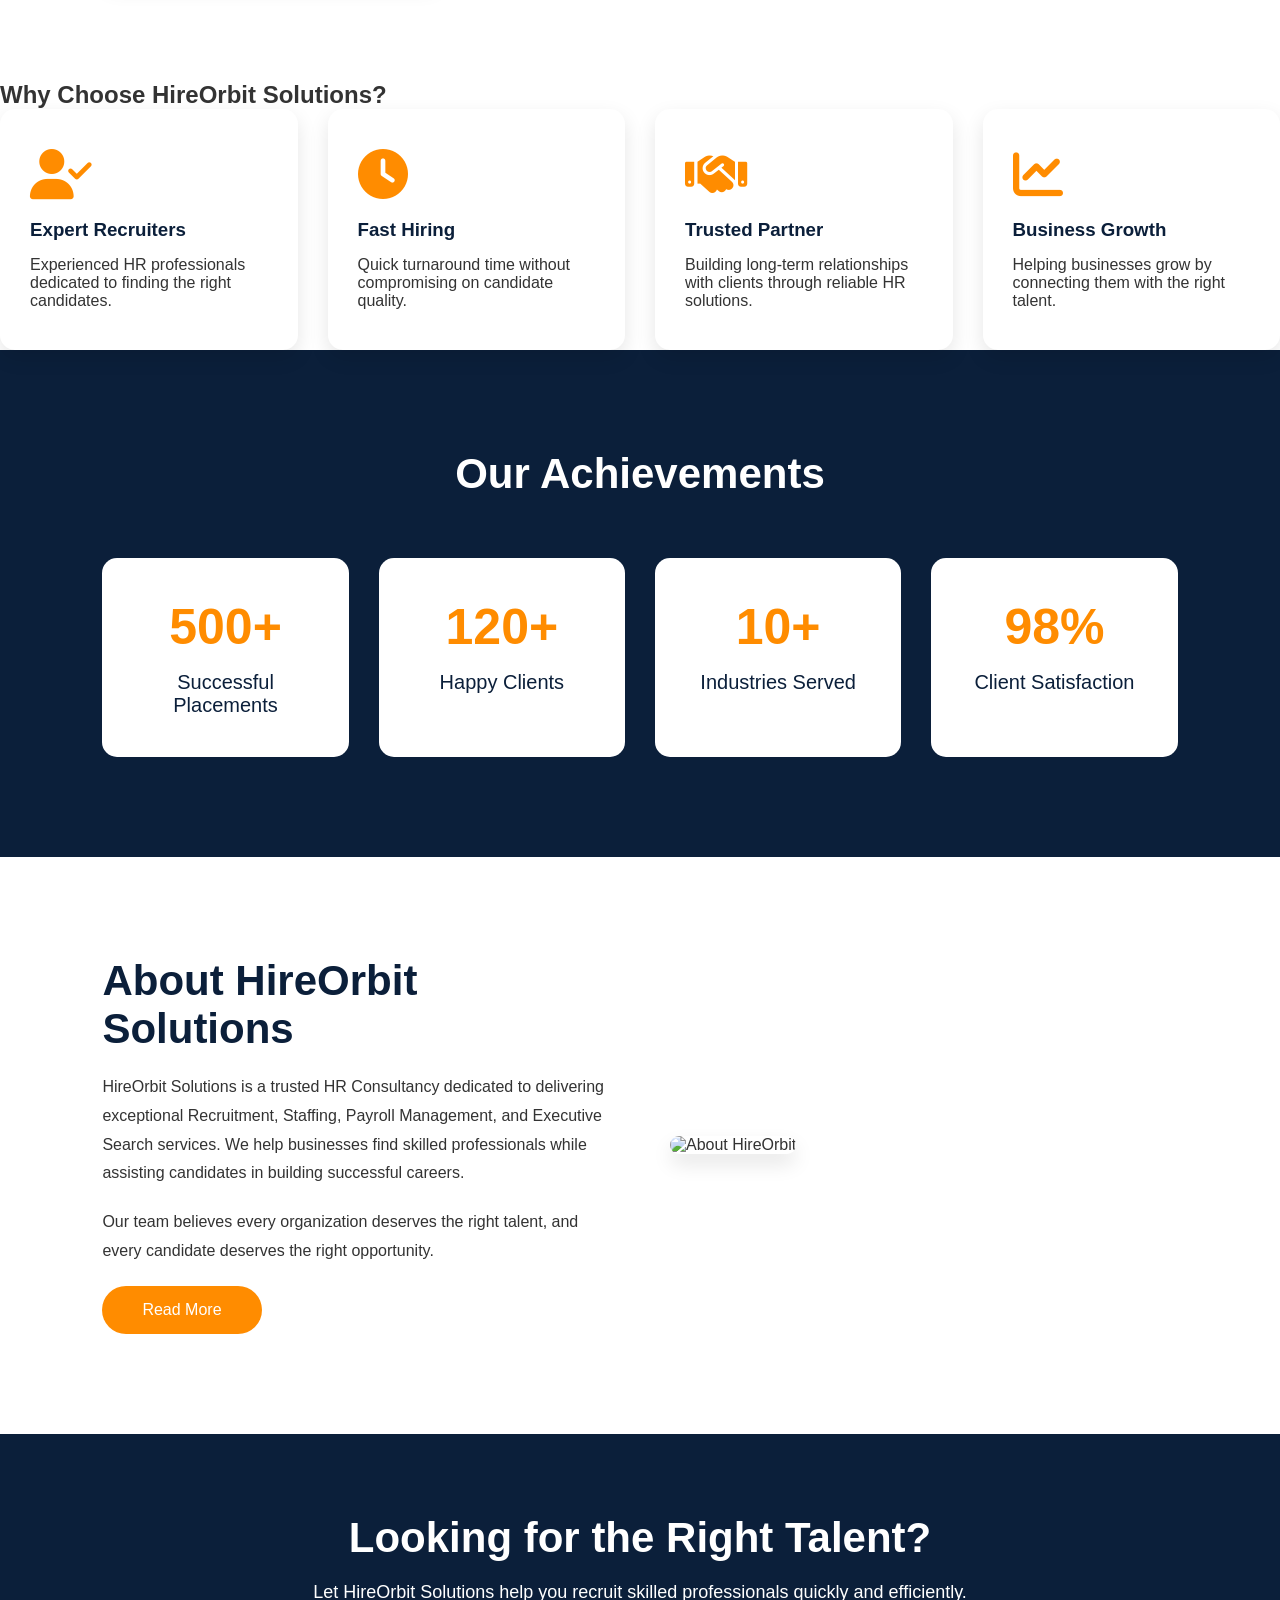
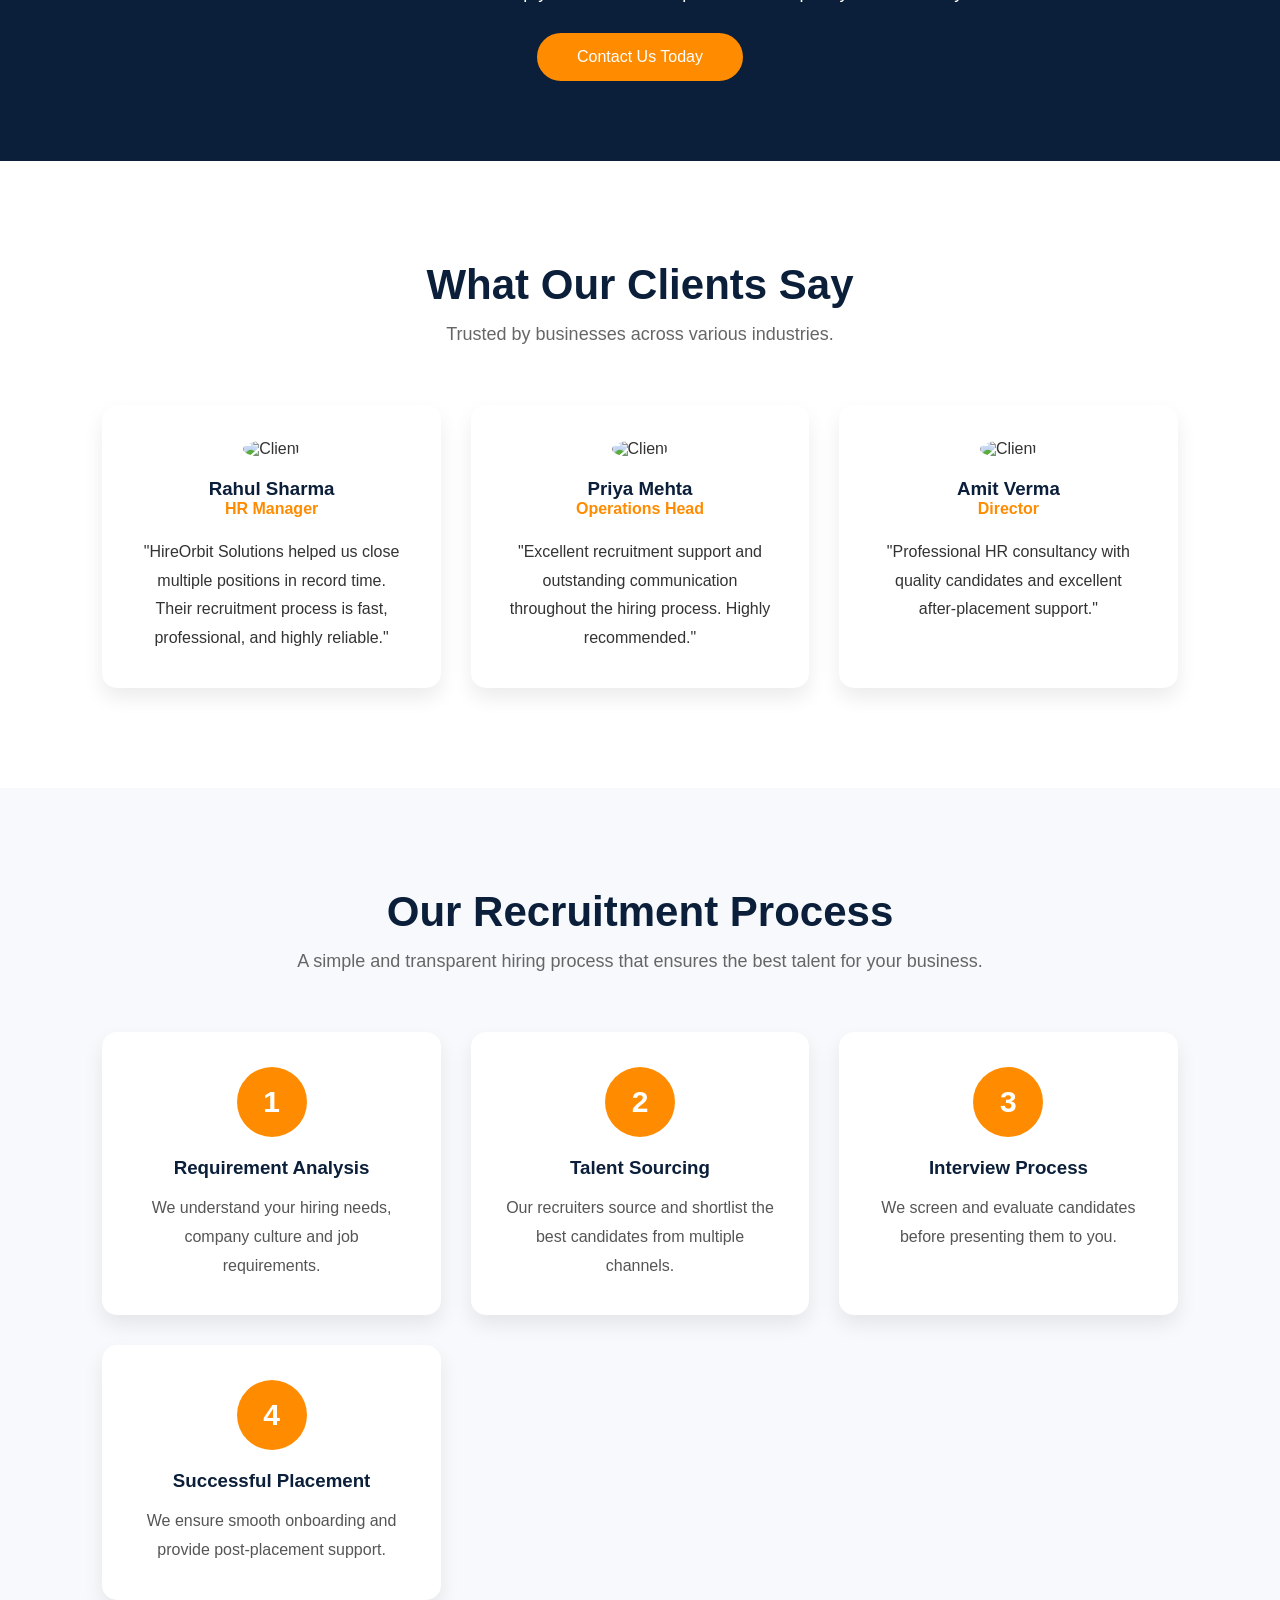
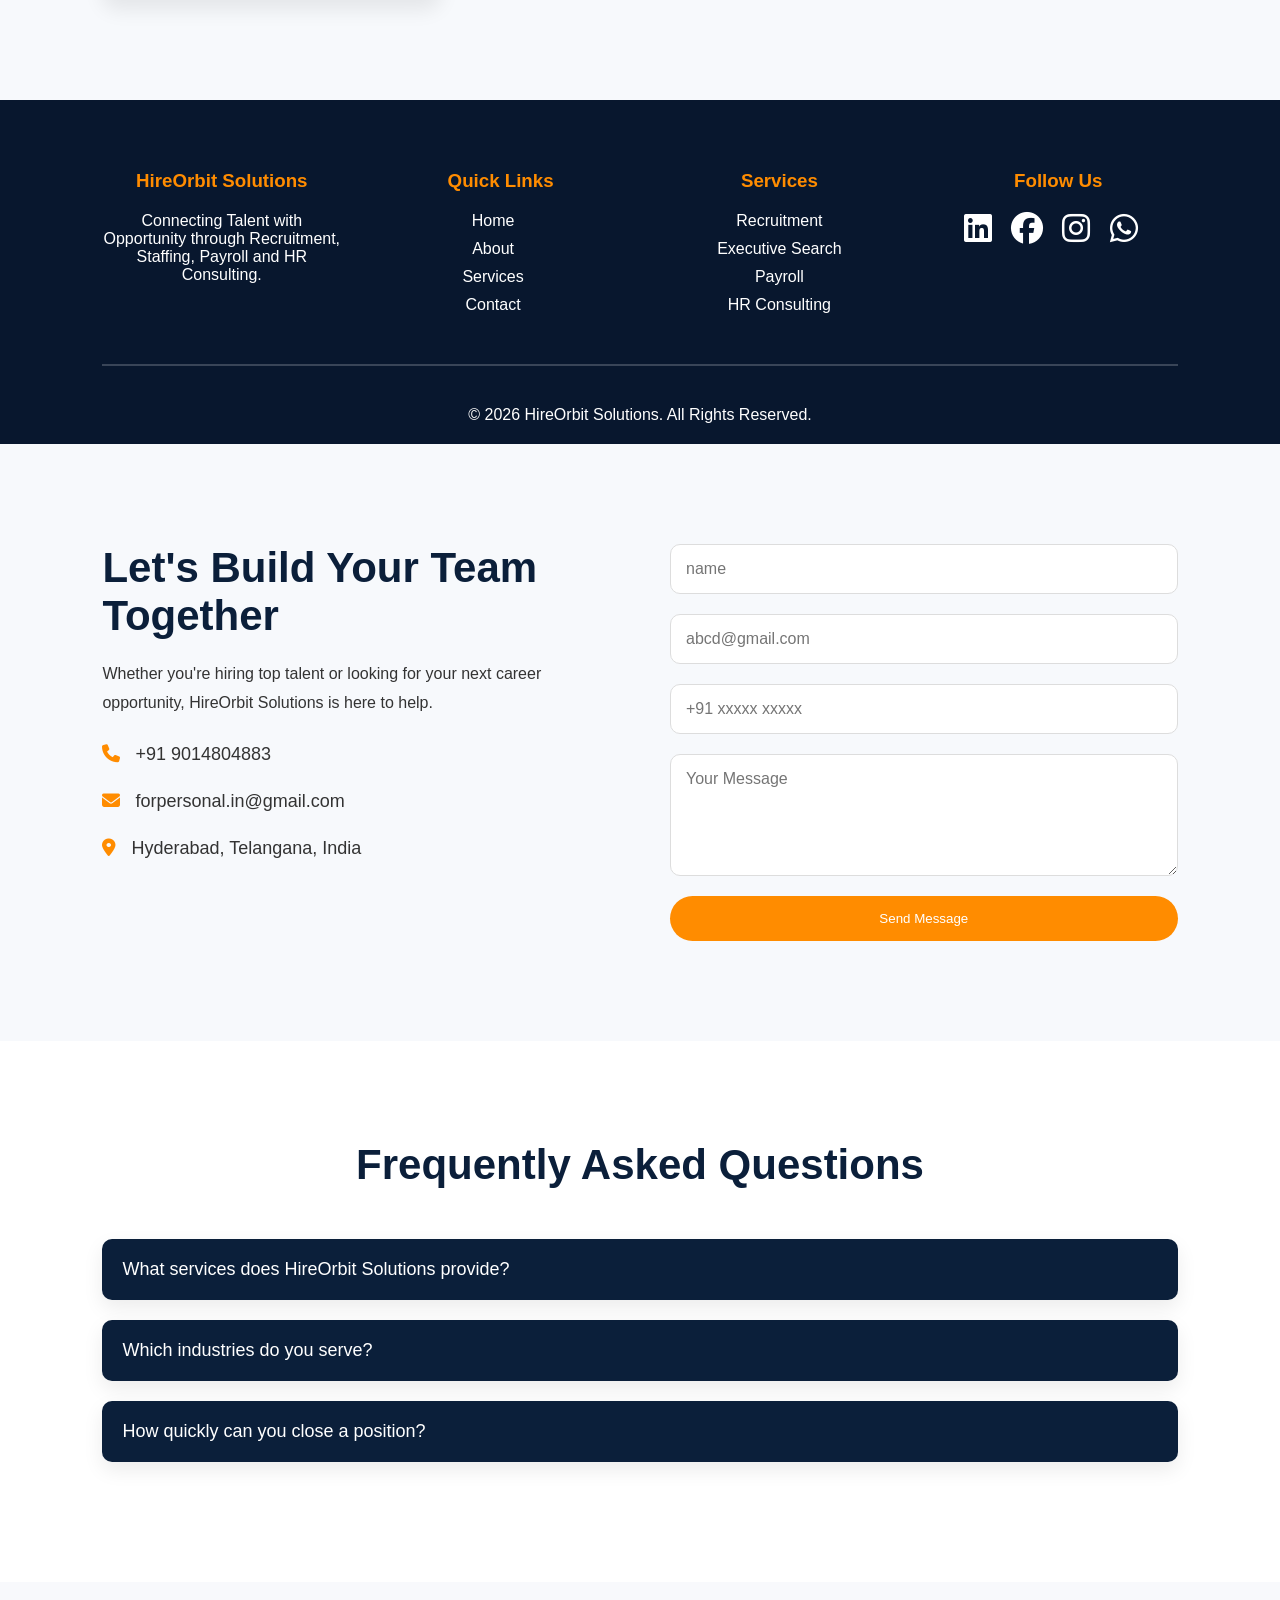
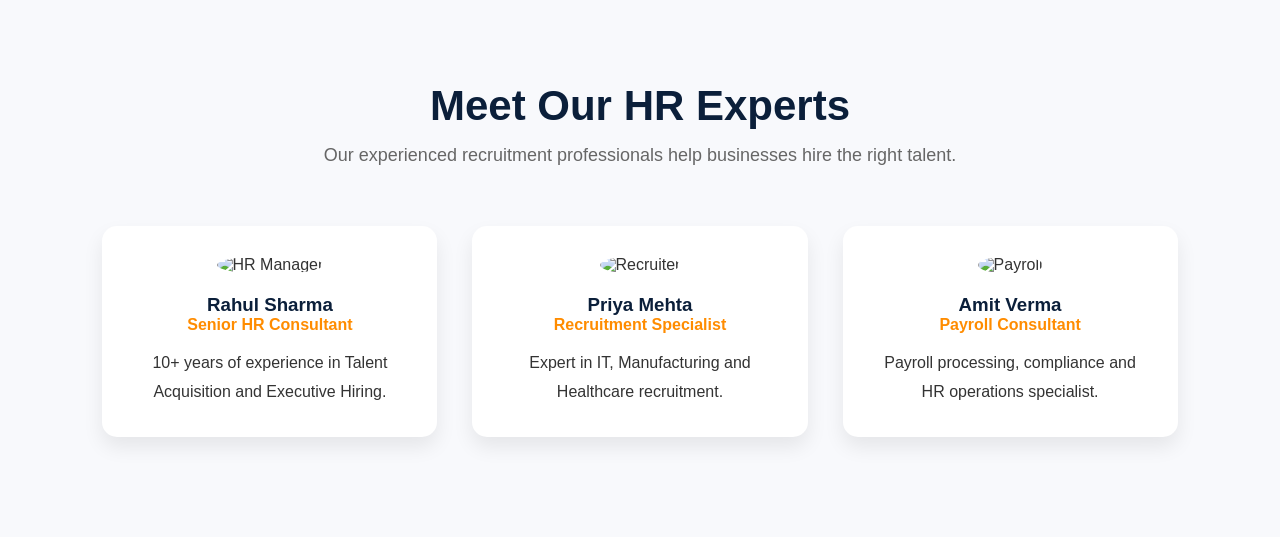
==== commit 754eca16: "Update index.html" ====
--- a/index.html
+++ b/index.html
@@ -1,12 +1,16 @@
 <!DOCTYPE html>
-<html>
+<html lang="en">
+
 <head>
+    <meta charset="UTF-8">
+    <meta name="viewport" content="width=device-width, initial-scale=1.0">
+
     <title>HireOrbit Solutions</title>
+
+    <link rel="stylesheet" href="style.css">
 </head>
+
 <body>
-    <h1>Welcome to HireOrbit Solutions</h1>
-</body>
-</html>
 <!DOCTYPE html>
 <html lang="en">
 <head>
@@ -580,4 +584,4 @@
 </a>
 
 </body>
-</html>+</html>
